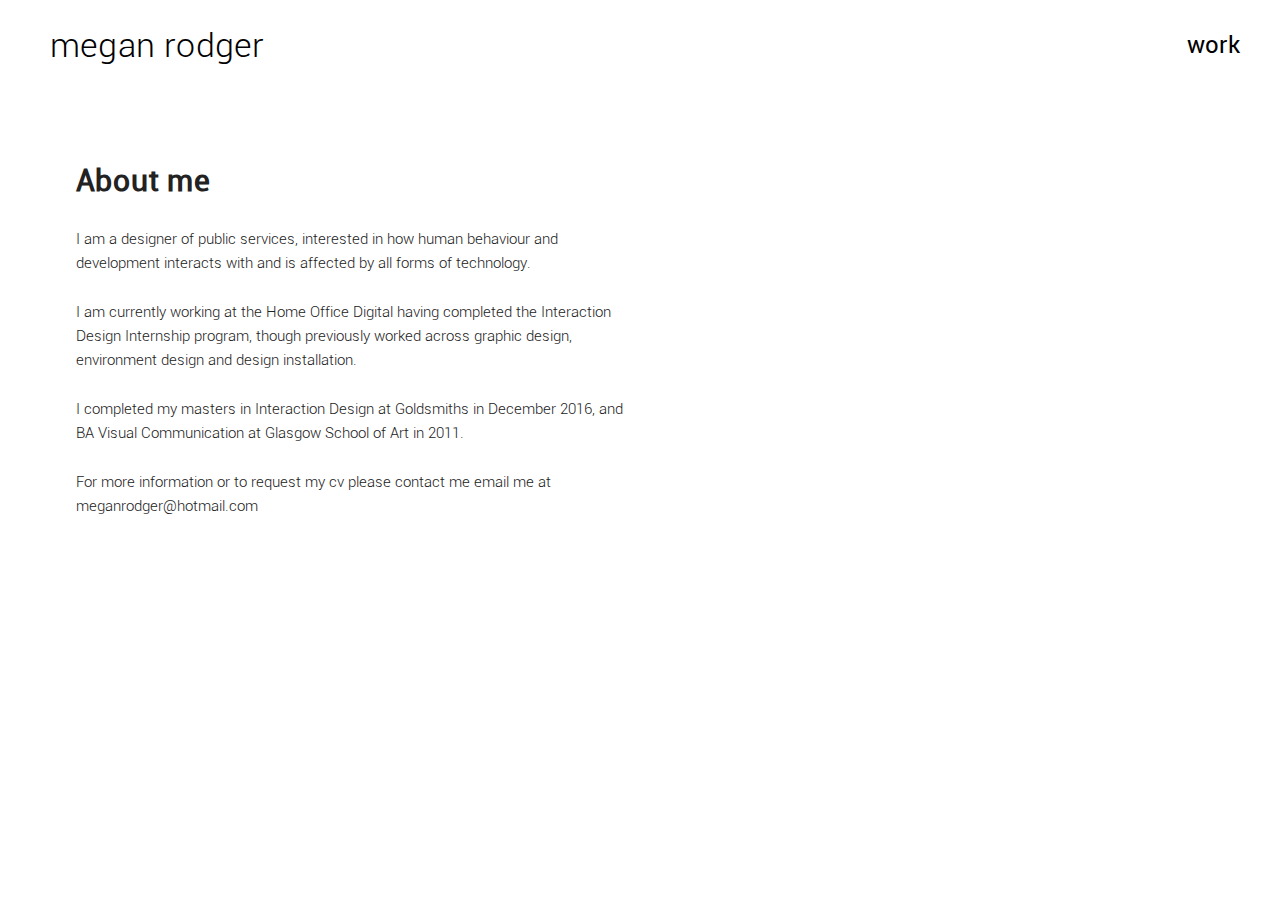
==== app/about-me.html @ 3c0d0f32 "Add files via upload" ====
<!DOCTYPE html>
<html lang="en">
<head>

  <!-- Basic Page Needs
  –––––––––––––––––––––––––––––––––––––––––––––––––– -->
  <meta charset="utf-8">
  <title>Designing for accessibility</title>
  <meta name="description" content="">
  <meta name="author" content="">

  <!-- Mobile Specific Metas
  –––––––––––––––––––––––––––––––––––––––––––––––––– -->
  <meta name="viewport" content="width=device-width, initial-scale=1">

  <!-- FONT
  –––––––––––––––––––––––––––––––––––––––––––––––––– -->
  <!--<link href='https://fonts.googleapis.com/css?family=Raleway:400,300,600'
  rel='stylesheet' type='text/css'>-->

  <!-- CSS
  –––––––––––––––––––––––––––––––––––––––––––––––––– -->
  <link rel="stylesheet" href="css/skeleton.css">
  <link rel="stylesheet" href="css/normalize.css">
</head>

<body>
  <div class="row">
      <div class="twelve columns">
        <div class="header">
    <div class="name">
  <a href="index.html" style="text-decoration: none;">
    megan rodger
  </a>
</div>

<div class="menu-element">
  <ul class="top-nav">
  <li>
  <a href="index.html" style="text-decoration: none;">work</a>
  </li>
</ul>
</div>

</div>

</div>

</div>
</br>


  <div class="project-page">
    <div class="container">

<div class="row">
  <div class="six columns">
    <h1>
      About me
    </h1>
  </br>

<p>I am a designer of public services, interested in how human behaviour and development interacts with and is affected by all forms of technology.</p>
<p>I am currently working at the Home Office Digital having completed the Interaction Design Internship program, though previously worked across graphic design, environment design and design installation.</p>
<p>I completed my masters in Interaction Design at Goldsmiths in December 2016, and BA Visual Communication at Glasgow School of Art in 2011.</p>
<p>For more information or to request my cv please contact me email me at meganrodger@hotmail.com</p>
</div>
</div>
</div>
</div>

<div class="row">
  <div class="twelve columns">
    <div class="hero-background-bottom">
    </br>
    </div>
  </div>
</div>
  </body>

  </html>
---- app/css/skeleton.css ----
/*
* Skeleton V2.0.4
* Copyright 2014, Dave Gamache
* www.getskeleton.com
* Free to use under the MIT license.
* http://www.opensource.org/licenses/mit-license.php
* 12/29/2014
*/


/* Table of contents
––––––––––––––––––––––––––––––––––––––––––––––––––
- Grid
- Base Styles
- Typography
- Links
- Buttons
- Forms
- Lists
- Code
- Tables
- Spacing
- Utilities
- Clearing
- Media Queries
*/


/* Grid
–––––––––––––––––––––––––––––––––––––––––––––––––– */

/* Typefaces*/

@font-face {font-family: "Roboto-regular";src: url('webfonts/Roboto-Regular-webfont.eot');src: url('webfonts/Roboto-Regular-webfont.eot#iefix') format('embedded-opentype'),url('webfonts/Roboto-Regular-webfont.woff') format('woff'),url('webfonts/Roboto-Regular-webfont.ttf') format('truetype');}
@font-face {font-family: "Roboto-light";src: url('webfonts/Roboto-Light.eot');src: url('webfonts/Roboto-Light.eot#iefix') format('embedded-opentype'),url('webfonts/Roboto-Light.woff') format('woff'),url('webfonts/Roboto-Light.ttf') format('truetype');}
@font-face {font-family: "Roboto-bold";src: url('webfonts/Roboto-Bold-webfont.eot');src: url('webfonts/Roboto-Bold-webfont.eot#iefix') format('embedded-opentype'),url('webfonts/Roboto-Bold-webfont.woff') format('woff'),url('webfonts/Roboto-Bold-webfont.ttf') format('truetype');}


.container {
  position: relative;
  width: 100%;
  max-width: 1200px;
  margin: 0 auto;
  padding: 0;
  box-sizing: border-box; }
.column,
.columns {
  width: 100%;
  float: left;
  box-sizing: border-box; }

  /* For devices larger than 400px */
  @media (max-width: 480px) {
    .container {
      width: 83%;
      padding: 0; }
  }

/* For devices larger than 400px */
@media (min-width: 400px) {
  .container {
    width: 90%;
    padding: 0; }
}

/* For devices larger than 550px */
@media (min-width: 550px) {
  .container {
    width: 95%;
    padding-left: 3rem;
    padding-right: 3rem;}
  .column,
  .columns {
    margin-left: 3%;
  }
  .column:first-child,
  .columns:first-child {
    margin-left: .5%; }

  .one.column,
  .one.columns                    { width: 4.66666666667%; }
  .two.columns                    { width: 13.3333333333%; }
  .three.columns                  { width: 22%;            }
  .four.columns                   { width: 30.6666666667%; }
  .five.columns                   { width: 39.3333333333%; }
  .six.columns                    { width: 48%;            }
  .seven.columns                  { width: 56.6666666667%; }
  .eight.columns                  { width: 65.3333333333%; }
  .nine.columns                   { width: 74.0%;          }
  .ten.columns                    { width: 82.6666666667%; }
  .eleven.columns                 { width: 91.3333333333%; }
  .twelve.columns                 { width: 100%; margin-left: 0; }

  .one-third.column               { width: 30.6666666667%; }
  .two-thirds.column              { width: 65.3333333333%; }

  .one-half.column                { width: 48%; }

  /* Offsets */
  .offset-by-one.column,
  .offset-by-one.columns          { margin-left: 8.66666666667%; }
  .offset-by-two.column,
  .offset-by-two.columns          { margin-left: 17.3333333333%; }
  .offset-by-three.column,
  .offset-by-three.columns        { margin-left: 26%;            }
  .offset-by-four.column,
  .offset-by-four.columns         { margin-left: 34.6666666667%; }
  .offset-by-five.column,
  .offset-by-five.columns         { margin-left: 43.3333333333%; }
  .offset-by-six.column,
  .offset-by-six.columns          { margin-left: 52%;            }
  .offset-by-seven.column,
  .offset-by-seven.columns        { margin-left: 60.6666666667%; }
  .offset-by-eight.column,
  .offset-by-eight.columns        { margin-left: 69.3333333333%; }
  .offset-by-nine.column,
  .offset-by-nine.columns         { margin-left: 78.0%;          }
  .offset-by-ten.column,
  .offset-by-ten.columns          { margin-left: 86.6666666667%; }
  .offset-by-eleven.column,
  .offset-by-eleven.columns       { margin-left: 95.3333333333%; }

  .offset-by-one-third.column,
  .offset-by-one-third.columns    { margin-left: 34.6666666667%; }
  .offset-by-two-thirds.column,
  .offset-by-two-thirds.columns   { margin-left: 69.3333333333%; }

  .offset-by-one-half.column,
  .offset-by-one-half.columns     { margin-left: 52%; }

}


.hero-background {
  position: relative;
  min-height: 84vh;
  width: 100%;
  background: linear-gradient(to bottom, #ffffff 6%, #D6F0D4 100%);
  background-position-x: center;
  background-position-y: top;
  background-size: cover;
  margin-left: 0;
  margin-right: 0;
  overflow: auto;
  display: block;
}

.base {
  width: 100%;
  min-height: 20vh;
  position: relative;
  background: linear-gradient(to bottom, #ffffff 100%, #D6F0D4 40%);
  background-position-x: center;
  background-position-y: top;
  background-size: cover;
}

.header {
  position: relative;
  width: 100%;
  margin-left: 0;
  margin-right: 0;
  overflow: auto;
  display: block;
}


.name a:hover {
  color: red;
}

.menu-element {
    font-family: "Roboto-regular", sans-serif;
    font-size: 24px;
    word-spacing: 1px;
    letter-spacing: .3px;
    float: right;
    padding-top: 2.6rem;
    padding-right: 4rem;
}

.menu-element li {
  display: inline-block;
}
.menu-element a:hover {
  color: red;
}



.project-menu h2 {
  text-align: center;
}

.inline {
	display: inline;
}

.block {
	display: block;
}

.inline-block {
	display: inline-block;
}

hr { width:100%; height:1px; background: #fff }

.article {
  padding-left: .6rem;
}

.article img {
  max-width: 700px;
}

.project-menu {
  padding: 3rem;
  text-align: center;
}

.project-menu img {
  max-width: 600px;
  max-height: 391px;
}

.project-menu h3 {
  font-size: 18px;
  padding-top: 3rem;
}

/*.work-menu {
  padding-top: 3rem;
  padding-left: 7rem;
  line-height: 20px;
  font-size: 16px;
  font-weight: 500;
  letter-spacing: .05rem;
  word-spacing: .05rem;
  letter-spacing: .05rem; */


.work-menu-alt h3 {
  text-align: center;
  font-size: 17px;
  font-weight: 300;
  padding-top: 2.5rem;
  word-spacing: -1.5px;
  line-height: normal;
  font-family: "Roboto-light";
}

.work-menu-alt a:hover h3 {
    text-decoration: underline;
    color: grey;
}


.work-menu-alt h2 {
  text-align: center;
  font-size: 22px;
  font-weight: 600;
  letter-spacing: .3rem;
  padding-top: 2rem;
}

.work-menu-alt img {

  display: inline-block;
  padding-top: 4rem;
  padding-left: 1rem;
  padding-right: 1rem;
  vertical-align: middle;

}

.work-menu-alt img, img.scale-with-grid { outline: 0; max-width: 95%; height: auto; }

.project-page {
  padding-top: 2rem;
}

.project-page h1 {
  margin-bottom: 5px;
  letter-spacing: .8px;
  font-family: "Roboto-regular";
  font-weight: 600;
}


.project-page img {
  padding-bottom: 2rem;
  float: right;

}

.project-page img, img.scale-with-grid { outline: 0; max-width: 95%; height: auto; }




.top-0 {
    top: 0;
}

.left-0 {
    left: 0;
}

.navigation {
 width: inherit;
 overflow: auto;
}

.navigation h3 {
font-size: 18px;
letter-spacing: 1px;
}
.left-nav {
  float: left;
  padding: 10px;
}
.right-nav {
 float: right;
 padding: 10px;
}

/* Base Styles
–––––––––––––––––––––––––––––––––––––––––––––––––– */
/* NOTE
html is set to 62.5% so that all the REM measurements throughout Skeleton
are based on 10px sizing. So basically 1.5rem = 15px :) */
html {
  font-size: 62.5%; }
body {
  font-size: 1.5em; /* currently ems cause chrome bug misinterpreting rems on body element */
  line-height: 1.6;
  font-weight: 300;
  font-family: "Roboto-light", "HelveticaNeue", "Helvetica Neue", Helvetica, Arial, sans-serif;
  color: #222; }


/* Typography
–––––––––––––––––––––––––––––––––––––––––––––––––– */
h1, h2, h3, h4, h5, h6 {
  margin-top: 0;
  margin-bottom: 1rem;
  font-weight: 300; }
h1 { font-size: 3.0rem; line-height: 1.2;  letter-spacing: -.1rem;}
h2 { font-size: 3.6rem; line-height: 1.25; letter-spacing: -.1rem; }
h3 { font-size: 2.6rem; line-height: 0.5;  letter-spacing: .1rem; }
h4 { font-size: 2.4rem; line-height: 1.35; letter-spacing: -.08rem; }
h5 { font-size: 1.8rem; line-height: 1.5;  letter-spacing: -.05rem; }
h6 { font-size: 1.5rem; line-height: 1.6;  letter-spacing: 0; }

.name {
  font-size: 28px;
}

.name {
  color: black;
  word-spacing: 1px;
  letter-spacing: .2px;
  margin-left: 6%;
  padding-top: 2rem;
  float: left;
}
/* Larger than phablet */
@media (min-width: 550px) {
  h1 { font-size: 4.0rem; }
  h2 { font-size: 3.1rem; }
  h3 { font-size: 2.4rem; }
  h4 { font-size: 3.0rem; }
  h5 { font-size: 2.4rem; }
  h6 { font-size: 1.5rem; }

  .name {
    color: black;
    word-spacing: 1px;
    letter-spacing: .2px;
    margin-left: 5rem;
    padding-top: 2rem;
    float: left;
    font-size: 34px;
  }
}

p {
  margin-top: 0;
  font-family: "Roboto-light", "HelveticaNeue", Helvetica, sans-serif;}


/* media queries*/




/* Links
–––––––––––––––––––––––––––––––––––––––––––––––––– */
a {
  color: #000000; }
a:hover {
  color: #0FA0CE; }


/* Buttons
–––––––––––––––––––––––––––––––––––––––––––––––––– */
.button,
button,
input[type="submit"],
input[type="reset"],
input[type="button"] {
  display: inline-block;
  height: 38px;
  padding: 0 30px;
  color: #555;
  text-align: center;
  font-size: 11px;
  font-weight: 600;
  line-height: 38px;
  letter-spacing: .1rem;
  text-transform: uppercase;
  text-decoration: none;
  white-space: nowrap;
  background-color: transparent;
  border-radius: 4px;
  border: 1px solid #bbb;
  cursor: pointer;
  box-sizing: border-box; }
.button:hover,
button:hover,
input[type="submit"]:hover,
input[type="reset"]:hover,
input[type="button"]:hover,
.button:focus,
button:focus,
input[type="submit"]:focus,
input[type="reset"]:focus,
input[type="button"]:focus {
  color: #333;
  border-color: #888;
  outline: 0; }
.button.button-primary,
button.button-primary,
input[type="submit"].button-primary,
input[type="reset"].button-primary,
input[type="button"].button-primary {
  color: #FFF;
  background-color: #33C3F0;
  border-color: #33C3F0; }
.button.button-primary:hover,
button.button-primary:hover,
input[type="submit"].button-primary:hover,
input[type="reset"].button-primary:hover,
input[type="button"].button-primary:hover,
.button.button-primary:focus,
button.button-primary:focus,
input[type="submit"].button-primary:focus,
input[type="reset"].button-primary:focus,
input[type="button"].button-primary:focus {
  color: #FFF;
  background-color: #1EAEDB;
  border-color: #1EAEDB; }


/* Forms
–––––––––––––––––––––––––––––––––––––––––––––––––– */
input[type="email"],
input[type="number"],
input[type="search"],
input[type="text"],
input[type="tel"],
input[type="url"],
input[type="password"],
textarea,
select {
  height: 38px;
  padding: 6px 10px; /* The 6px vertically centers text on FF, ignored by Webkit */
  background-color: #fff;
  border: 1px solid #D1D1D1;
  border-radius: 4px;
  box-shadow: none;
  box-sizing: border-box; }
/* Removes awkward default styles on some inputs for iOS */
input[type="email"],
input[type="number"],
input[type="search"],
input[type="text"],
input[type="tel"],
input[type="url"],
input[type="password"],
textarea {
  -webkit-appearance: none;
     -moz-appearance: none;
          appearance: none; }
textarea {
  min-height: 65px;
  padding-top: 6px;
  padding-bottom: 6px; }
input[type="email"]:focus,
input[type="number"]:focus,
input[type="search"]:focus,
input[type="text"]:focus,
input[type="tel"]:focus,
input[type="url"]:focus,
input[type="password"]:focus,
textarea:focus,
select:focus {
  border: 1px solid #33C3F0;
  outline: 0; }
label,
legend {
  display: block;
  margin-bottom: .5rem;
  font-weight: 600; }
fieldset {
  padding: 0;
  border-width: 0; }
input[type="checkbox"],
input[type="radio"] {
  display: inline; }
label > .label-body {
  display: inline-block;
  margin-left: .5rem;
  font-weight: normal; }


/* Lists
–––––––––––––––––––––––––––––––––––––––––––––––––– */
ul {
  list-style: circle inside; }
ol {
  list-style: decimal inside; }
ol, ul {
  padding-left: 0;
  margin-top: 0; }
ul ul,
ul ol,
ol ol,
ol ul {
  margin: 1.5rem 0 1.5rem 3rem;
  font-size: 90%; }
li {
  margin-bottom: 1rem; }


/* Code
–––––––––––––––––––––––––––––––––––––––––––––––––– */
code {
  padding: .2rem .5rem;
  margin: 0 .2rem;
  font-size: 90%;
  white-space: nowrap;
  background: #F1F1F1;
  border: 1px solid #E1E1E1;
  border-radius: 4px; }
pre > code {
  display: block;
  padding: 1rem 1.5rem;
  white-space: pre; }


/* Tables
–––––––––––––––––––––––––––––––––––––––––––––––––– */
th,
td {
  padding: 12px 15px;
  text-align: left;
  border-bottom: 1px solid #E1E1E1; }
th:first-child,
td:first-child {
  padding-left: 0; }
th:last-child,
td:last-child {
  padding-right: 0; }


/* Spacing
–––––––––––––––––––––––––––––––––––––––––––––––––– */
button,
.button {
  margin-bottom: 1rem; }
input,
textarea,
select,
fieldset {
  margin-bottom: 1.5rem; }
pre,
blockquote,
dl,
figure,
table,
p,
ul,
ol,
form {
  margin-bottom: 2.5rem; }


/* Utilities
–––––––––––––––––––––––––––––––––––––––––––––––––– */
.u-full-width {
  width: 100%;
  box-sizing: border-box; }
.u-max-full-width {
  max-width: 100%;
  box-sizing: border-box; }
.u-pull-right {
  float: right; }
.u-pull-left {
  float: left; }


/* Misc
–––––––––––––––––––––––––––––––––––––––––––––––––– */
hr {
  margin-top: 3rem;
  margin-bottom: 3.5rem;
  border-width: 0;
  border-top: 1px solid #E1E1E1; }


/* Clearing
–––––––––––––––––––––––––––––––––––––––––––––––––– */

/* Self Clearing Goodness */
.container:after,
.row:after,
.u-cf {
  content: "";
  display: table;
  clear: both; }


/* Media Queries
–––––––––––––––––––––––––––––––––––––––––––––––––– */
/*
Note: The best way to structure the use of media queries is to create the queries
near the relevant code. For example, if you wanted to change the styles for buttons
on small devices, paste the mobile query code up in the buttons section and style it
there.
*/


/* Larger than mobile */
@media (min-width: 400px) {}

/* Larger than phablet (also point when grid becomes active) */
@media (min-width: 550px) {}

/* Larger than tablet */
@media (min-width: 750px) {}

/* Larger than desktop */
@media (min-width: 1000px) {}

/* Larger than Desktop HD */
@media (min-width: 1200px) {}
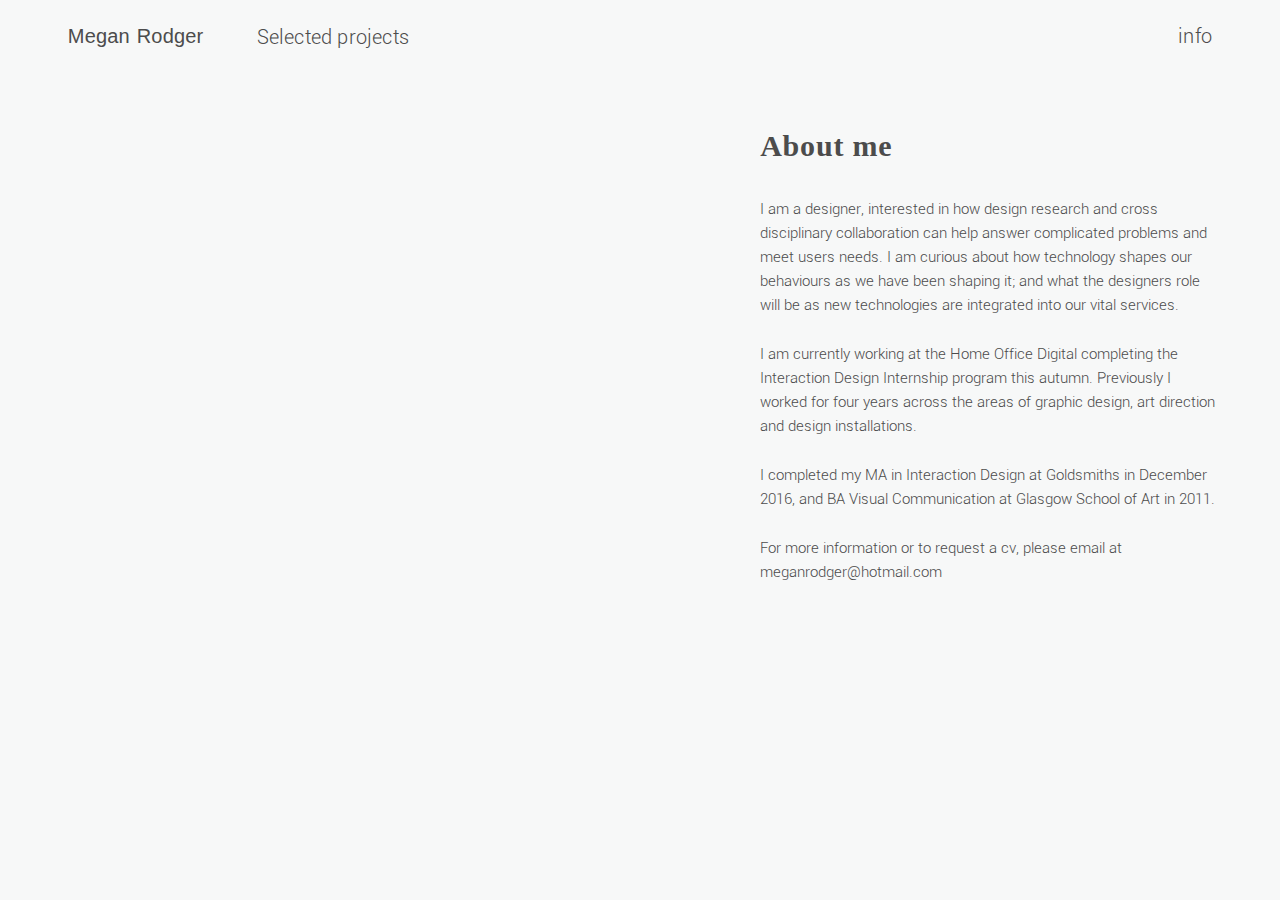
==== commit 10cdbcab: "tryign" ====
--- a/app/about-me.html
+++ b/app/about-me.html
@@ -5,9 +5,9 @@
   <!-- Basic Page Needs
   –––––––––––––––––––––––––––––––––––––––––––––––––– -->
   <meta charset="utf-8">
-  <title>Designing for accessibility</title>
-  <meta name="description" content="">
-  <meta name="author" content="">
+  <title>Portfolio of Megan Rodger</title>
+  <meta name="description" content="This website is an online portfolio of selected work for designer Megan Rodger.">
+  <meta name="author" content="Megan Rodger">
 
   <!-- Mobile Specific Metas
   –––––––––––––––––––––––––––––––––––––––––––––––––– -->
@@ -25,56 +25,54 @@
 </head>
 
 <body>
+  <div class="container">
   <div class="row">
-      <div class="twelve columns">
-        <div class="header">
-    <div class="name">
-  <a href="index.html" style="text-decoration: none;">
-    megan rodger
-  </a>
-</div>
+        <div class="two columns">
 
-<div class="menu-element">
-  <ul class="top-nav">
-  <li>
-  <a href="index.html" style="text-decoration: none;">work</a>
-  </li>
-</ul>
-</div>
+      <div class="name-alt">
+    <a href="index.html" style="text-decoration: none;">
+      Megan Rodger
+    </a>
+  </div>
+  </div>
 
-</div>
+  <div class="ten columns">
+  <div class="project-heading">
+    <h2><a href="index.html">Selected projects</a></h2>
+    </div>
 
-</div>
+  <div class="menu-element-alt">
+    <ul class="top-nav">
+    <li>
+    <a href="about-me.html">info</a>
+    </li>
+  </ul>
+  </div>
 
-</div>
-</br>
+  </div>
+
+  </div>
+
 
 
   <div class="project-page">
-    <div class="container">
 
 <div class="row">
-  <div class="six columns">
+  <div class="offset-by-seven five columns">
     <h1>
       About me
     </h1>
   </br>
 
-<p>I am a designer of public services, interested in how human behaviour and development interacts with and is affected by all forms of technology.</p>
-<p>I am currently working at the Home Office Digital having completed the Interaction Design Internship program, though previously worked across graphic design, environment design and design installation.</p>
-<p>I completed my masters in Interaction Design at Goldsmiths in December 2016, and BA Visual Communication at Glasgow School of Art in 2011.</p>
-<p>For more information or to request my cv please contact me email me at meganrodger@hotmail.com</p>
+<p>I am a designer, interested in how design research and cross disciplinary collaboration can help answer complicated problems and meet users needs. I am curious about how technology shapes our behaviours as we have been shaping it; and what the designers role will be as new technologies are integrated into our vital services.</p>
+<p>I am currently working at the Home Office Digital completing the Interaction Design Internship program this autumn. Previously I worked for four years across the areas of graphic design, art direction and design installations.</p>
+<p>I completed my MA in Interaction Design at Goldsmiths in December 2016, and BA Visual Communication at Glasgow School of Art in 2011.</p> <!--My BA contextual research dissertation looked at how design could contribute to faster rates of patient recovery, and can be read here.</p>!-->
+<p>For more information or to request a cv, please email at meganrodger@hotmail.com</p>
 </div>
 </div>
 </div>
 </div>
 
-<div class="row">
-  <div class="twelve columns">
-    <div class="hero-background-bottom">
-    </br>
-    </div>
-  </div>
 </div>
   </body>
 
--- a/app/css/skeleton.css
+++ b/app/css/skeleton.css
@@ -39,7 +39,7 @@
 .container {
   position: relative;
   width: 100%;
-  max-width: 1200px;
+  max-width: 1600px;
   margin: 0 auto;
   padding: 0;
   box-sizing: border-box; }
@@ -54,14 +54,85 @@
     .container {
       width: 83%;
       padding: 0; }
+
+      .project-page img {
+        padding-bottom: .8rem;
+       }
+
+       .project-images p {
+         text-align: left;
+         padding-left: 0;
+         font-size: 11px;
+       }
+
+       .project-page h1 {
+         font-size: 20px;
+       }
+
+       .project-page img, img.scale-with-grid { outline: 0; max-width: 100%; height: auto; }
+
+       .project-page {
+         padding-top: 2rem;
+       }
+
+       .sub-title p {
+         font-size: 15px;
+         letter-spacing: 1px;
+         line-height: 16px;
+       }
+
+       .sub-title h3 {
+         font-size: 15px;
+         letter-spacing: 1px;
+         line-height: 16px;
+       }
+
   }
+
+  @media  (max-width: 700px) {
+
+    .back-link a {
+      color: grey;
+      text-decoration:none;
+      font-size: 14px;
+      float: left;
+    }
+  }
+
+
 
 /* For devices larger than 400px */
 @media (min-width: 400px) {
   .container {
     width: 90%;
     padding: 0; }
-}
+
+  .project-page img {
+    padding-bottom: .8rem;
+    float: right;
+    }
+
+}
+
+
+ @media (min-width: 550px) {
+   .project-page img {
+     padding-bottom: 1rem;
+     float: right; }
+
+     .back-link a {
+       color: grey;
+       text-decoration:none;
+       font-size: 14px;
+       line-height: 14px;
+     }
+     .project-page {
+       padding-top: 2rem;
+       margin-left: -8px;
+     }
+
+}
+
 
 /* For devices larger than 550px */
 @media (min-width: 550px) {
@@ -165,27 +236,55 @@
 }
 
 
-.name a:hover {
-  color: red;
-}
-
-.menu-element {
-    font-family: "Roboto-regular", sans-serif;
-    font-size: 24px;
+.name-alt a:hover {
+  color: #4C4C4C;
+}
+
+
+.menu-element-alt {
+    font-family: "Roboto-light", sans-serif;
+    font-size: 20px;
     word-spacing: 1px;
     letter-spacing: .3px;
     float: right;
-    padding-top: 2.6rem;
-    padding-right: 4rem;
-}
-
-.menu-element li {
+    margin-top: -5px;
+    color: #4C4C4C;
+}
+
+.menu-element-alt li {
   display: inline-block;
 }
-.menu-element a:hover {
+
+.menu-element-alt a {
+  color: #4C4C4C;
+  text-decoration: none;
+}
+
+.menu-element-alt a:hover {
   color: red;
-}
-
+  text-decoration: underline;
+}
+
+.name-alt {
+  font-size: 20px;
+  color: #4C4C4C;
+  word-spacing: 1px;
+  letter-spacing: .2px;
+  padding-top: 2rem;
+  float: left;
+}
+
+.sub-title p {
+  font-size: 17px;
+  letter-spacing: 1px;
+  line-height: 18px;
+}
+
+.sub-title h3 {
+  font-size: 17px;
+  letter-spacing: 1px;
+  line-height: 18px;
+}
 
 
 .project-menu h2 {
@@ -239,6 +338,52 @@
   word-spacing: .05rem;
   letter-spacing: .05rem; */
 
+  .work-menu h3 {
+    text-align: left;
+    font-size: 19px;
+    font-weight: 300;
+    padding-top: 1rem;
+    padding-bottom: 1rem;
+    padding-left: 1rem;
+    word-spacing: -1.5px;
+    line-height: normal;
+    font-family: "Roboto-light";
+    letter-spacing: .2px;
+    color: #4C4C4C;
+    background-color: white;
+    margin-bottom: -1rem;
+    margin-left: -1rem;
+    max-width: 240px;
+    position:relative;
+  }
+
+  .work-menu a:hover h3 {
+      text-decoration: underline;
+      color: grey;
+  }
+
+  .work-menu img {
+
+    display: inline-block;
+    padding-top: .3rem;
+    padding-bottom: 2rem;
+    vertical-align: middle;
+    z-index: -1;
+
+  }
+
+  .work-menu img, img.scale-with-grid { outline: 0; max-width: 100%; height: auto; }
+
+
+  .work-menu-alt {
+    text-align: center;
+    font-size: 22px;
+    font-weight: 600;
+    letter-spacing: .3rem;
+    padding-top: 2rem;
+  }
+
+
 
 .work-menu-alt h3 {
   text-align: center;
@@ -276,26 +421,39 @@
 
 .work-menu-alt img, img.scale-with-grid { outline: 0; max-width: 95%; height: auto; }
 
-.project-page {
-  padding-top: 2rem;
-}
 
 .project-page h1 {
-  margin-bottom: 5px;
+  margin-bottom: 10px;
   letter-spacing: .8px;
   font-family: "Roboto-regular";
   font-weight: 600;
-}
-
-
-.project-page img {
-  padding-bottom: 2rem;
-  float: right;
-
-}
-
-.project-page img, img.scale-with-grid { outline: 0; max-width: 95%; height: auto; }
-
+  color: #4C4C4C;
+}
+
+.project-page p {
+  color: #4C4C4C;
+}
+
+
+
+.project-images p {
+  line-height: 16px;
+  color: #999999;
+  font-size: 14px;
+  padding-bottom: 10px;
+  padding-top: 5px;
+}
+
+.project-page img, img.scale-with-grid { outline: 0; max-width: 100%; height: auto; }
+
+.back-link {
+  padding-top: 23px;
+}
+
+.back-link a:hover {
+  text-decoration: underline;
+  color: grey;
+}
 
 
 
@@ -315,7 +473,25 @@
 .navigation h3 {
 font-size: 18px;
 letter-spacing: 1px;
-}
+line-height: normal;
+}
+
+.left-nav a {
+  color: #4C4C4C;
+}
+
+.left-nav a:hover {
+  color: red;
+}
+
+.right-nav a {
+  color: #4C4C4C;
+}
+
+.right-nav a:hover {
+  color: red;
+}
+
 .left-nav {
   float: left;
   padding: 10px;
@@ -333,6 +509,7 @@
 html {
   font-size: 62.5%; }
 body {
+  background-color: #F7F8F8;
   font-size: 1.5em; /* currently ems cause chrome bug misinterpreting rems on body element */
   line-height: 1.6;
   font-weight: 300;
@@ -353,18 +530,43 @@
 h5 { font-size: 1.8rem; line-height: 1.5;  letter-spacing: -.05rem; }
 h6 { font-size: 1.5rem; line-height: 1.6;  letter-spacing: 0; }
 
-.name {
-  font-size: 28px;
-}
-
-.name {
-  color: black;
+
+
+.name-alt {
+  font-size: 20px;
+  color: #4C4C4C;
   word-spacing: 1px;
   letter-spacing: .2px;
-  margin-left: 6%;
   padding-top: 2rem;
   float: left;
-}
+  font-family: "Roboto-regular", "HelveticaNeue", Helvetica, sans-serif;
+}
+
+.name-alt a {
+  color: #4C4C4C;
+}
+
+.project-heading {
+  padding-top: 2.6rem;
+}
+
+.project-heading h2 {
+  font-size: 20px;
+  letter-spacing: .2px;
+  padding-bottom: 0px;
+  float: left;
+}
+
+.project-heading a:hover {
+  color: red;
+  text-decoration: underline;
+}
+
+.project-heading a {
+  text-decoration: none;
+  color: #4C4C4C;
+}
+
 /* Larger than phablet */
 @media (min-width: 550px) {
   h1 { font-size: 4.0rem; }
@@ -381,8 +583,9 @@
     margin-left: 5rem;
     padding-top: 2rem;
     float: left;
-    font-size: 34px;
+    font-size: 28px;
   }
+
 }
 
 p {
